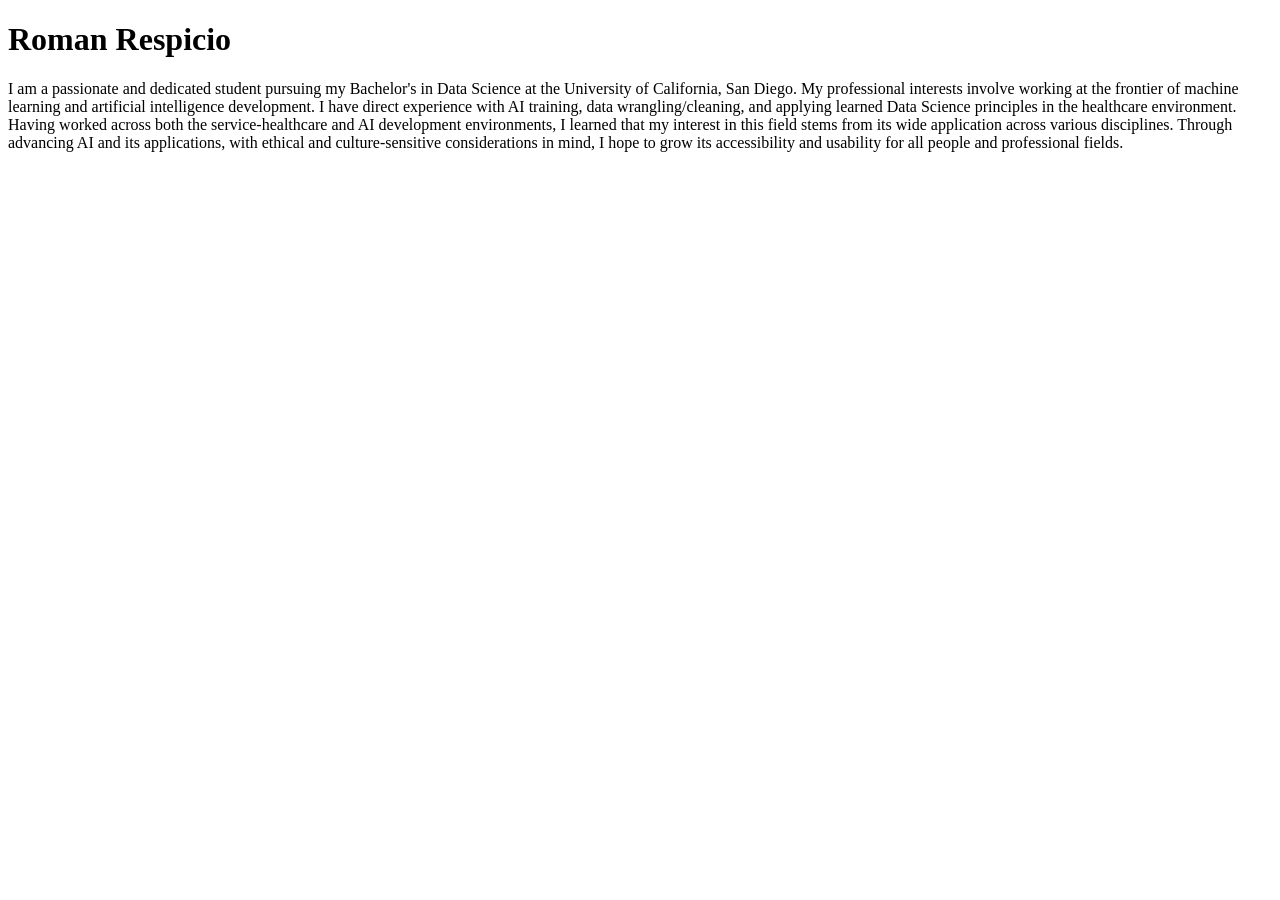
==== index.html @ 978a718e "lab 1 setup, made bio and name" ====
<!DOCTYPE html>
<html lang="en">
<head>
    <meta charset="UTF-8">
    <meta name="viewport" content="width=device-width, initial-scale=1.0">
    <title>Roman Respicio: Personal site and portfolio</title>
</head>
<h1>Roman Respicio</h1>
<p>I am a passionate and dedicated student pursuing my Bachelor's in Data Science at the University of California, San Diego. My professional interests involve working at the frontier of machine learning and artificial intelligence development. I have direct experience with AI training, data wrangling/cleaning, and applying learned Data Science principles in the healthcare environment. Having worked across both the service-healthcare and AI development environments, I learned that my interest in this field stems from its wide application across various disciplines. Through advancing AI and its applications, with ethical and culture-sensitive considerations in mind, I hope to grow its accessibility and usability for all people and professional fields.</p>
<body>
</body>
</html>
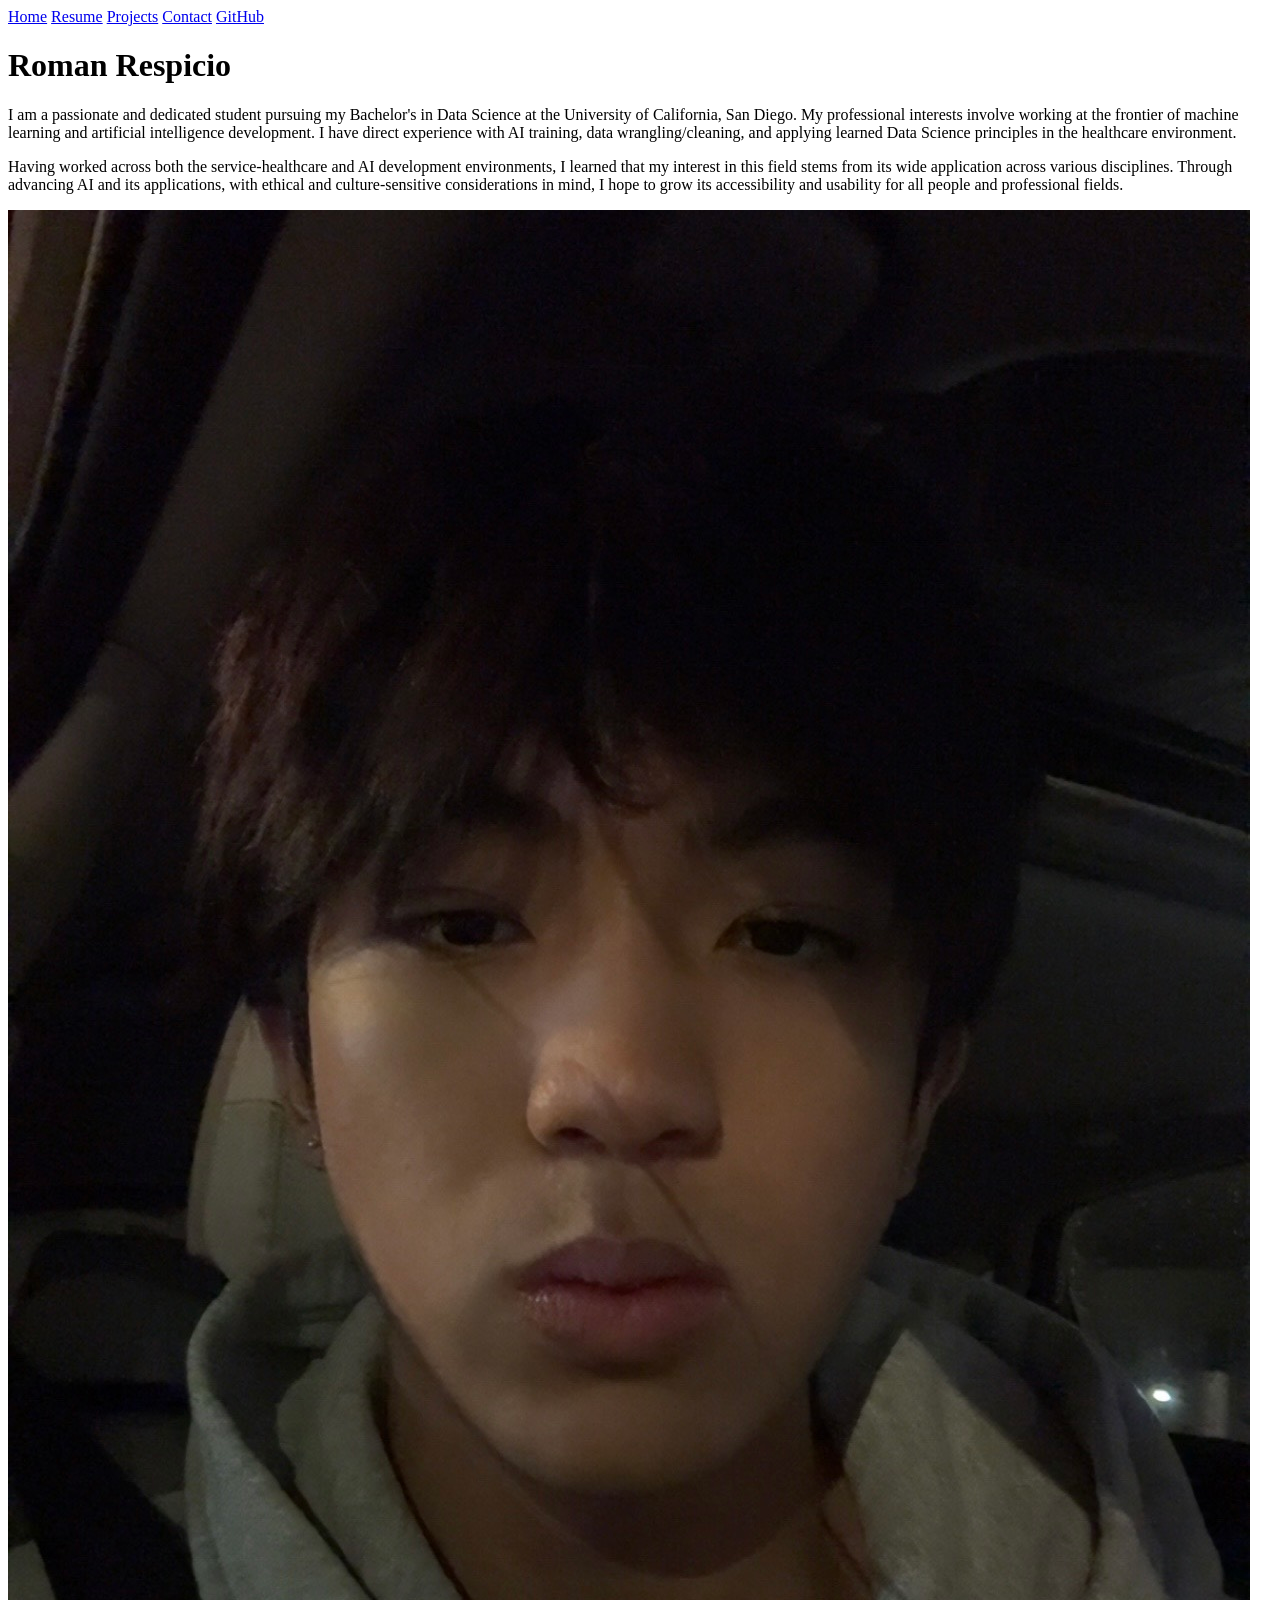
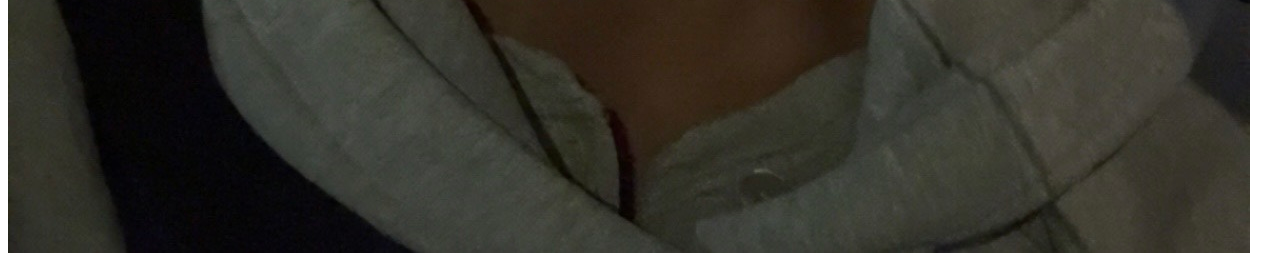
==== commit 8b864cff: "wrote html for portfolio" ====
--- a/index.html
+++ b/index.html
@@ -4,9 +4,20 @@
     <meta charset="UTF-8">
     <meta name="viewport" content="width=device-width, initial-scale=1.0">
     <title>Roman Respicio: Personal site and portfolio</title>
+    <link rel="stylesheet" href="styles.css">
 </head>
-<h1>Roman Respicio</h1>
-<p>I am a passionate and dedicated student pursuing my Bachelor's in Data Science at the University of California, San Diego. My professional interests involve working at the frontier of machine learning and artificial intelligence development. I have direct experience with AI training, data wrangling/cleaning, and applying learned Data Science principles in the healthcare environment. Having worked across both the service-healthcare and AI development environments, I learned that my interest in this field stems from its wide application across various disciplines. Through advancing AI and its applications, with ethical and culture-sensitive considerations in mind, I hope to grow its accessibility and usability for all people and professional fields.</p>
 <body>
+    <nav>
+        <a href="/">Home</a>
+        <a href="/resume/">Resume</a>
+        <a href="/projects/">Projects</a>
+        <a href="/contact/">Contact</a>
+        <a href="https://github.com/romanzrespicio" target="_blank">GitHub</a>
+    </nav>
+
+    <h1>Roman Respicio</h1>
+    <p>I am a passionate and dedicated student pursuing my Bachelor's in Data Science at the University of California, San Diego. My professional interests involve working at the frontier of machine learning and artificial intelligence development. I have direct experience with AI training, data wrangling/cleaning, and applying learned Data Science principles in the healthcare environment. </p>
+    <p>Having worked across both the service-healthcare and AI development environments, I learned that my interest in this field stems from its wide application across various disciplines. Through advancing AI and its applications, with ethical and culture-sensitive considerations in mind, I hope to grow its accessibility and usability for all people and professional fields.</p>
+    <img src="images/headshot1.jpg" alt="Headshot">
 </body>
 </html>
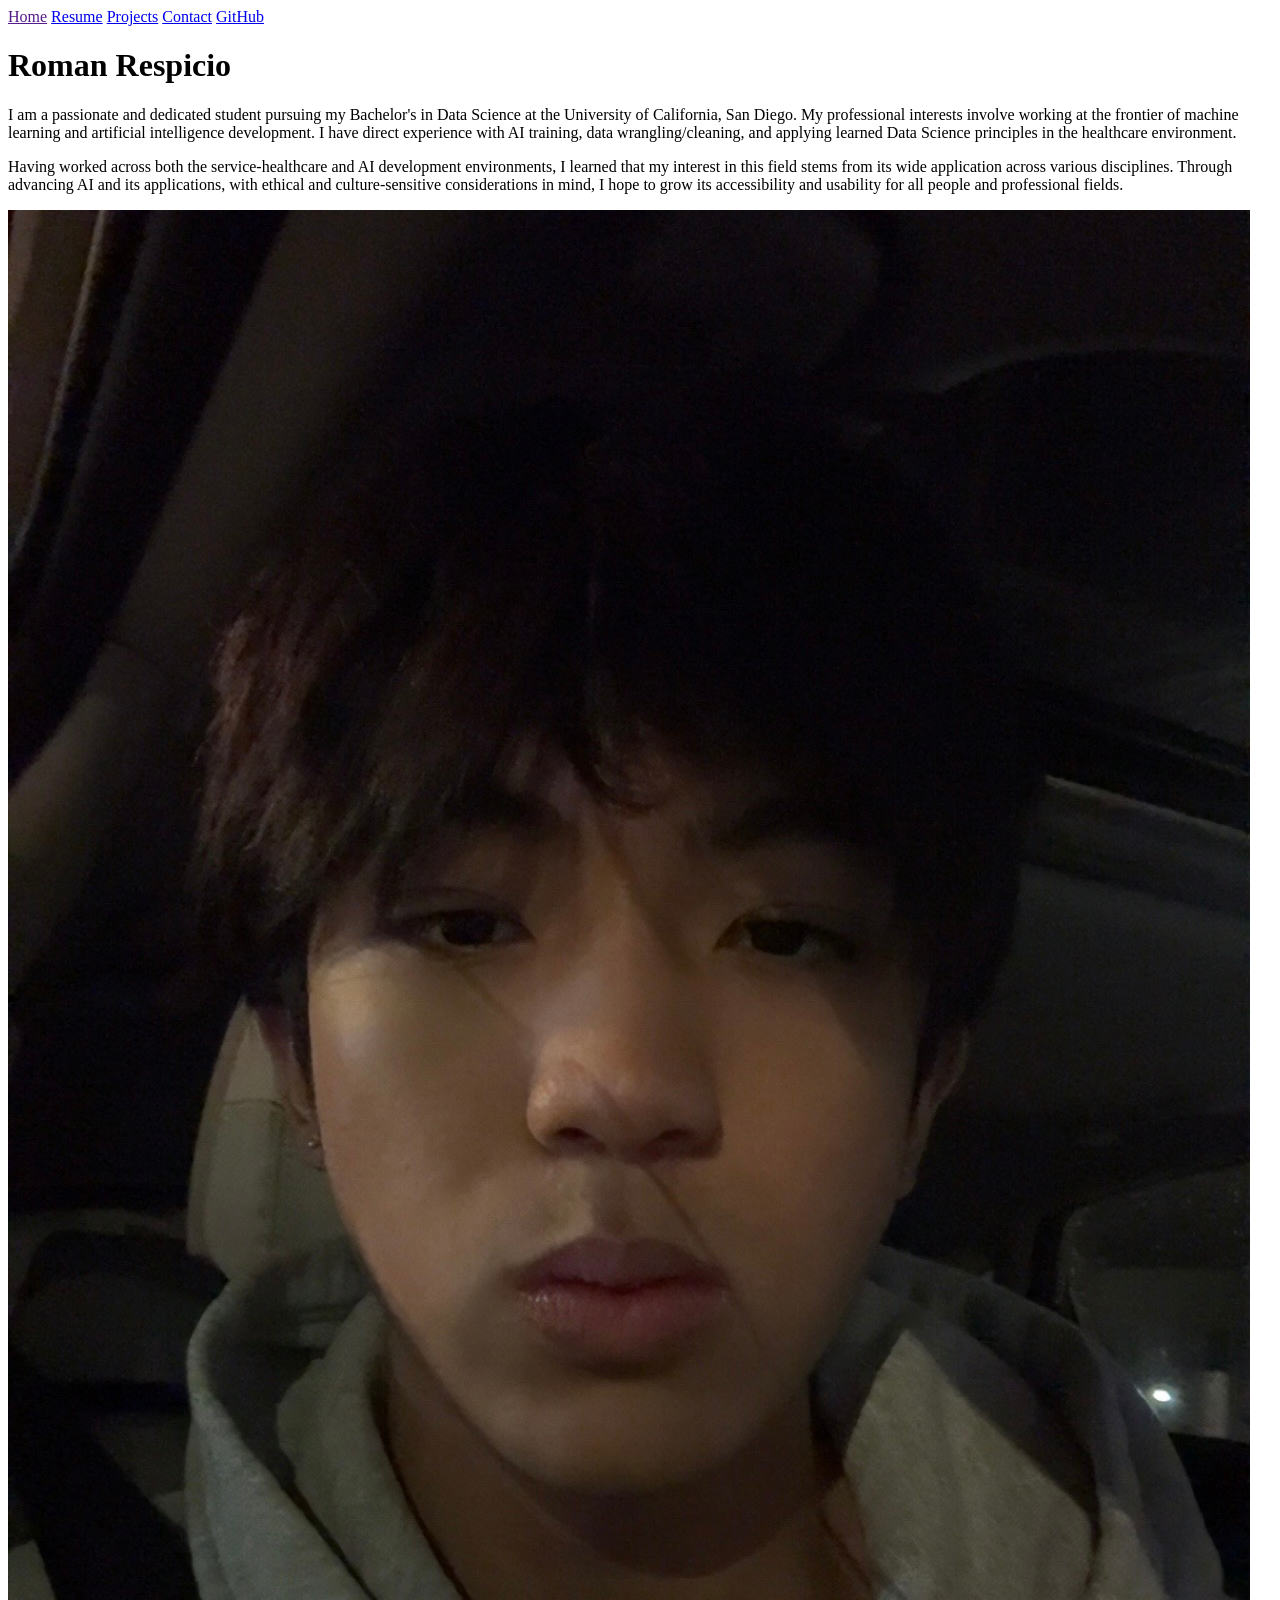
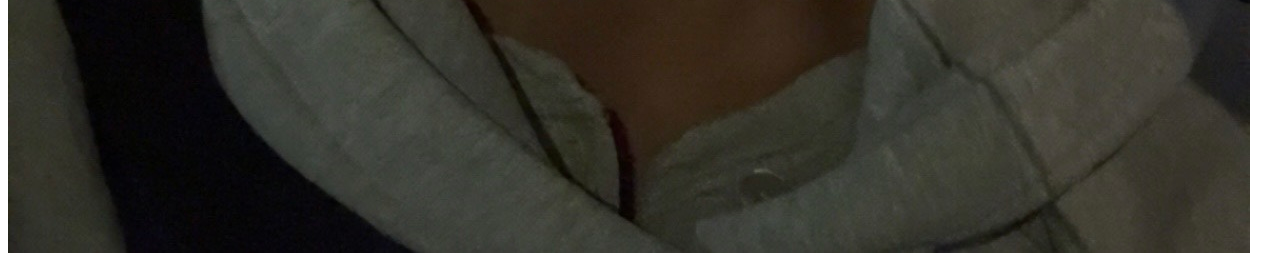
==== commit a7ac57c2: "fixed paths again" ====
--- a/index.html
+++ b/index.html
@@ -8,10 +8,10 @@
 </head>
 <body>
     <nav>
-        <a href="/">Home</a>
-        <a href="/resume/">Resume</a>
-        <a href="/projects/">Projects</a>
-        <a href="/contact/">Contact</a>
+        <a href="">Home</a>
+        <a href="resume/">Resume</a>
+        <a href="projects/">Projects</a>
+        <a href="contact/">Contact</a>
         <a href="https://github.com/romanzrespicio" target="_blank">GitHub</a>
     </nav>
 
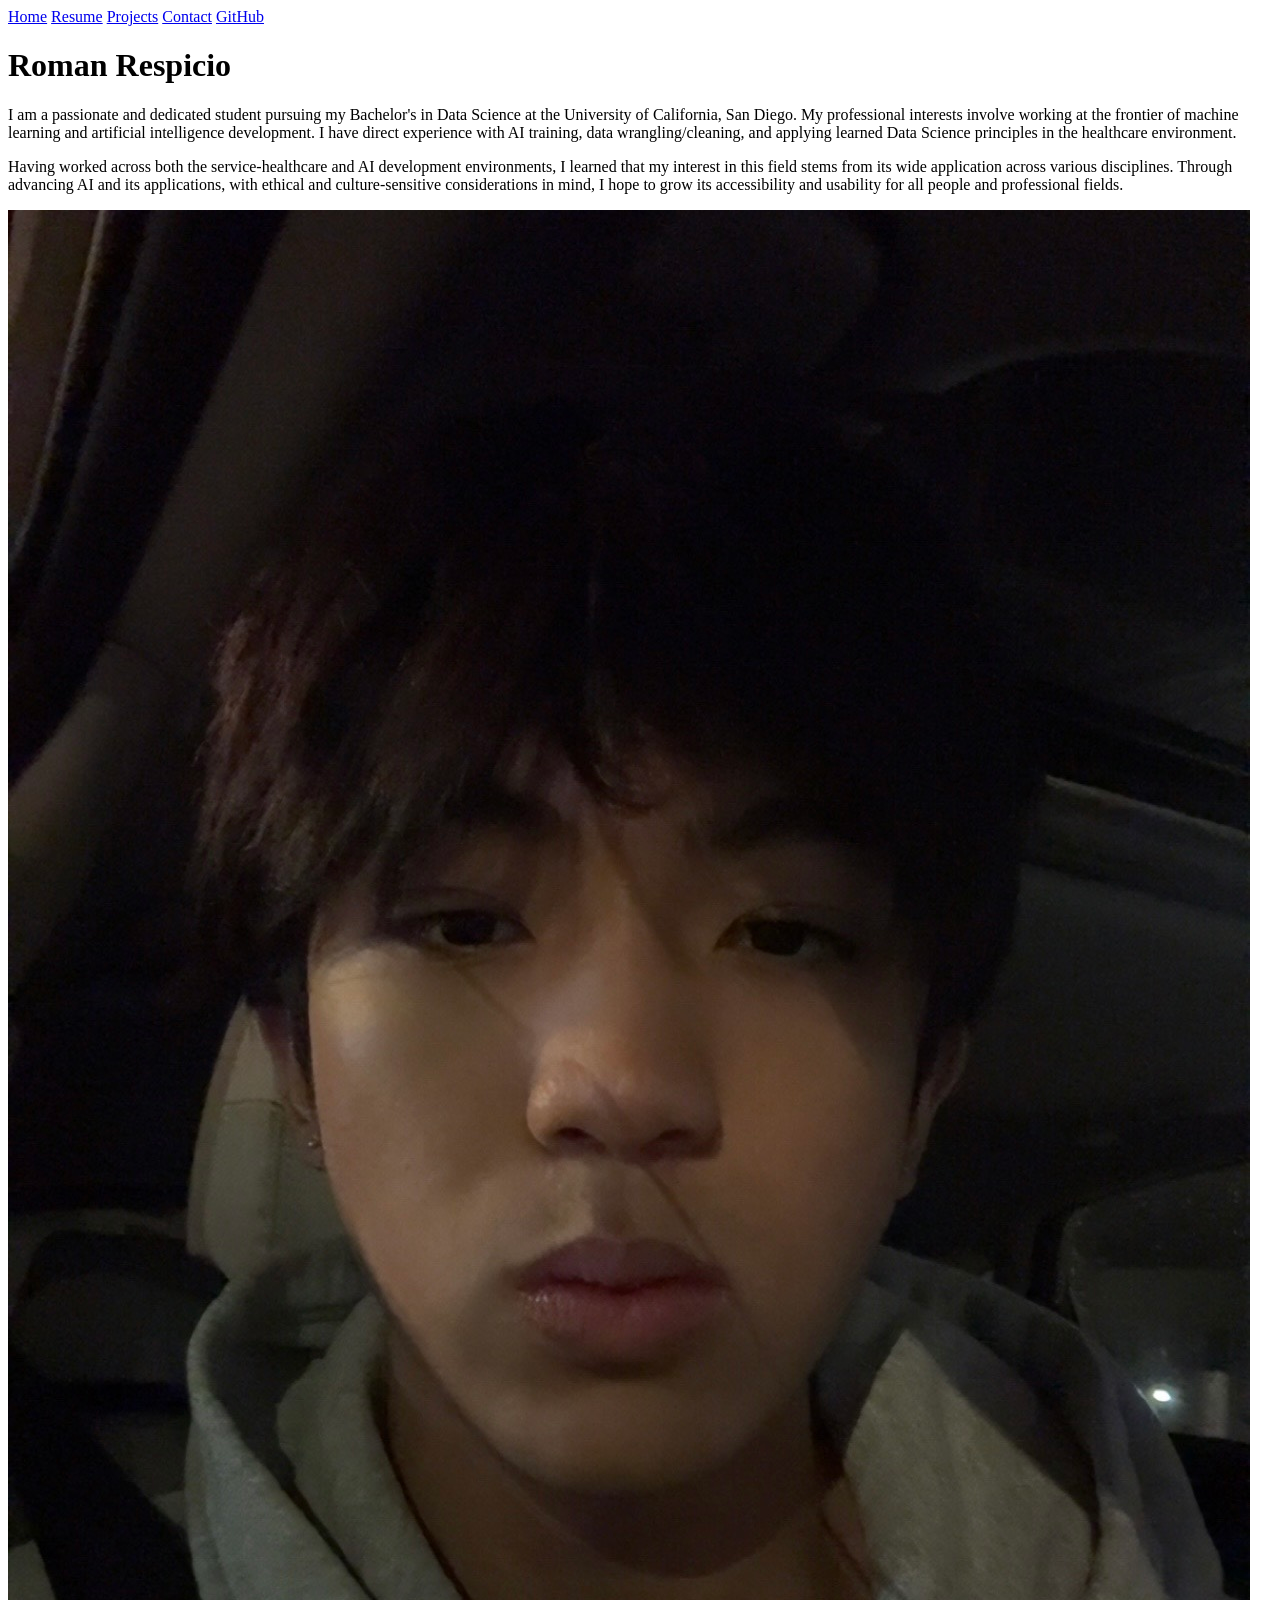
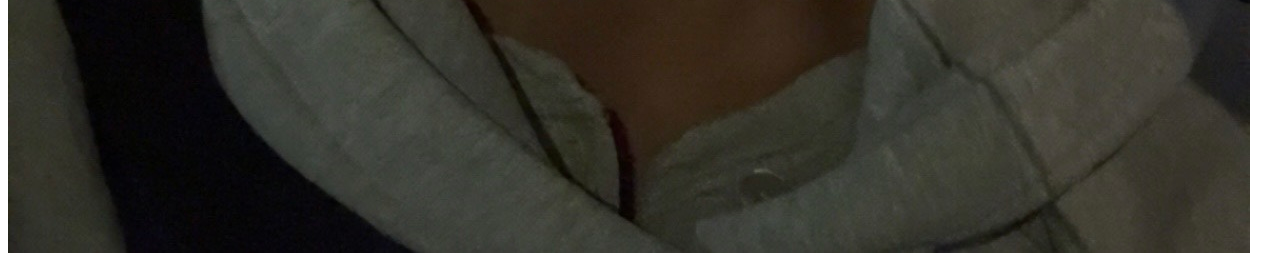
==== commit 5fda8312: "pt 4" ====
--- a/index.html
+++ b/index.html
@@ -8,10 +8,10 @@
 </head>
 <body>
     <nav>
-        <a href="">Home</a>
-        <a href="resume/">Resume</a>
-        <a href="projects/">Projects</a>
-        <a href="contact/">Contact</a>
+        <a href="./">Home</a>
+        <a href="./resume/">Resume</a>
+        <a href="./projects/">Projects</a>
+        <a href="./contact/">Contact</a>
         <a href="https://github.com/romanzrespicio" target="_blank">GitHub</a>
     </nav>
 
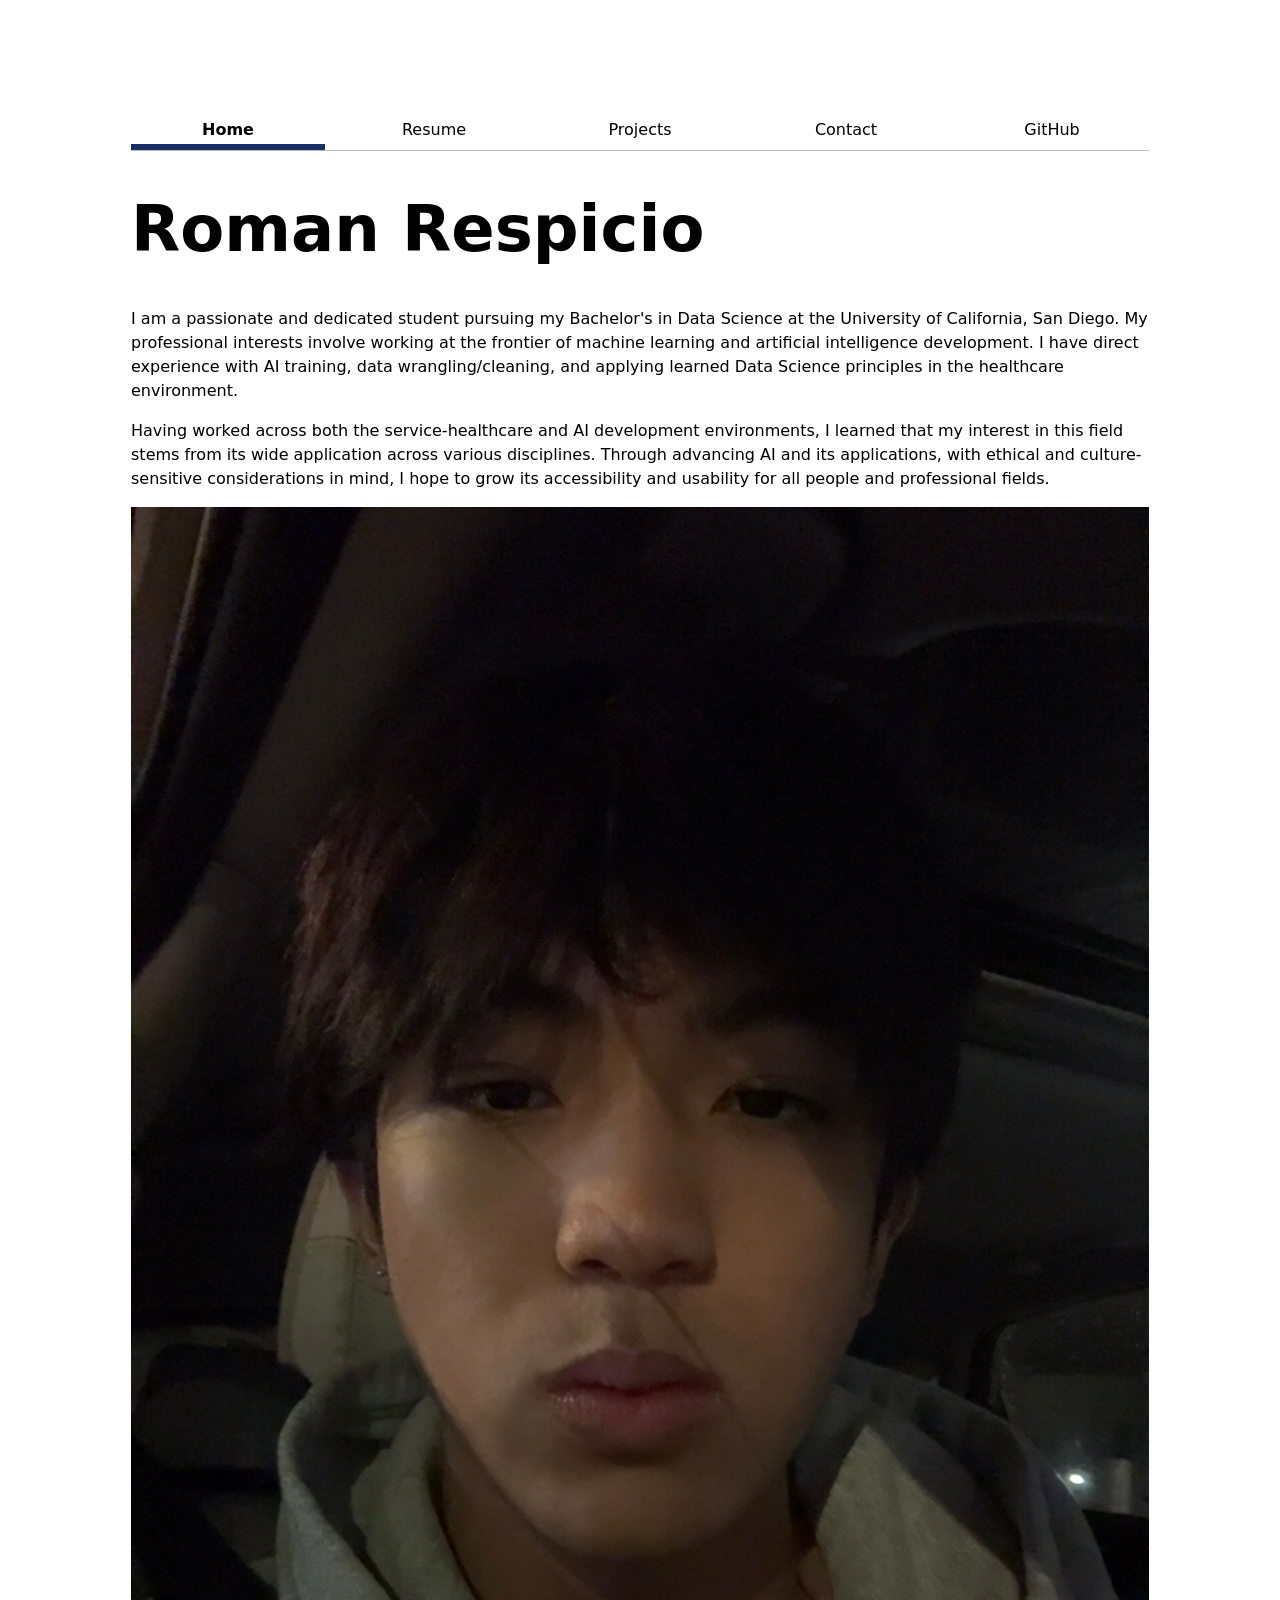
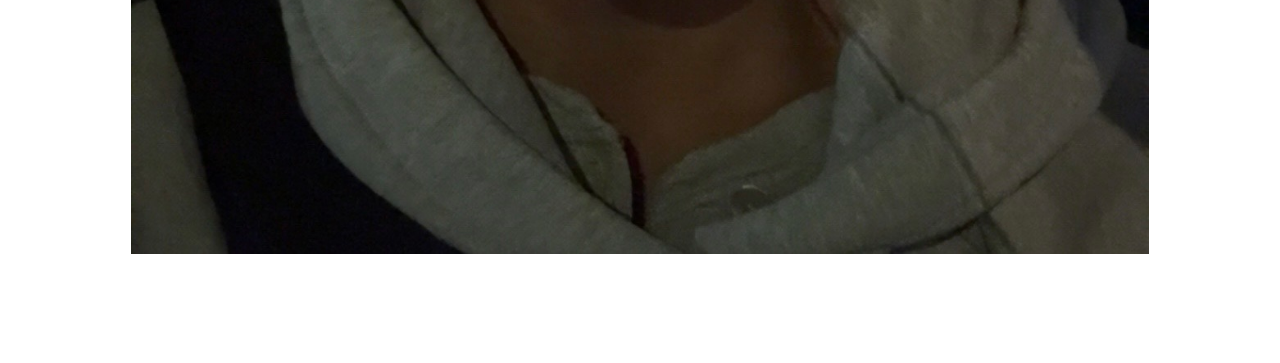
==== commit e70fd314: "Lab 2" ====
--- a/index.html
+++ b/index.html
@@ -4,15 +4,17 @@
     <meta charset="UTF-8">
     <meta name="viewport" content="width=device-width, initial-scale=1.0">
     <title>Roman Respicio: Personal site and portfolio</title>
-    <link rel="stylesheet" href="styles.css">
+    <link rel="stylesheet" href="style.css">
 </head>
 <body>
     <nav>
-        <a href="./">Home</a>
-        <a href="./resume/">Resume</a>
-        <a href="./projects/">Projects</a>
-        <a href="./contact/">Contact</a>
-        <a href="https://github.com/romanzrespicio" target="_blank">GitHub</a>
+        <ul>
+            <li><a class="current" href="./">Home</a></li>
+            <li><a href="./resume/">Resume</a></li>
+            <li><a href="./projects/">Projects</a></li>
+            <li><a href="./contact/">Contact</a></li>
+            <li><a href="https://github.com/romanzrespicio" target="_blank">GitHub</a></li>
+        </ul>
     </nav>
 
     <h1>Roman Respicio</h1>
--- a/style.css
+++ b/style.css
@@ -0,0 +1,256 @@
+:root {
+  --color-accent: oklch(32% 0.1 264);
+}
+
+html {
+  accent-color: var(--color-accent);
+}
+
+body {
+  /* Set line height to 1.5 times the font size
+	   and use the OS’s UI font as the website font
+	 */
+  font: 100%/1.5 system-ui;
+  max-width: 100ch;
+  margin-inline: auto;
+  padding: 10ch;
+}
+
+/* Home: headshot matches the same content width as paragraphs */
+body > img {
+  display: block;
+  width: 100%;
+  max-width: 100%;
+  height: auto;
+}
+
+h1,
+h2,
+h3,
+h4,
+h5,
+h6 {
+  line-height: 1.1;
+  text-wrap: balance;
+}
+
+h1 {
+  font-size: 400%;
+}
+
+nav {
+  display: flex;
+  gap: 0.75rem;
+  margin-bottom: 2rem;
+  border-bottom: 1px solid oklch(80% 3% 200);
+}
+
+nav ul,
+nav li {
+  display: contents;
+}
+
+nav a {
+  flex: 1;
+  text-align: center;
+  padding: 0.5em;
+  text-decoration: none;
+  color: inherit;
+}
+
+nav a:hover {
+  border-bottom: 0.4em solid var(--color-accent);
+  padding-bottom: 0.1em;
+  background-color: oklch(from var(--color-accent) 95% 5% h);
+}
+
+nav a.current {
+  font-weight: 650;
+  border-bottom: 0.4em solid var(--color-accent);
+  padding-bottom: 0.1em;
+}
+
+/* Step 3: contact form layout */
+form {
+  display: grid;
+  grid-template-columns: auto 1fr;
+  gap: 1em;
+  align-items: baseline;
+}
+
+form label {
+  display: block;
+  margin: 0;
+}
+
+form input,
+form textarea,
+form button {
+  font: inherit;
+  display: block;
+  width: 100%;
+  box-sizing: border-box;
+}
+
+form button {
+  grid-column: 1 / -1;
+}
+
+/* Step 4: projects grid + subgrid alignment */
+.projects {
+  display: grid;
+  grid-template-columns: repeat(auto-fill, minmax(15em, 1fr));
+  gap: 1em;
+}
+
+.projects article {
+  display: grid;
+  grid-template-rows: subgrid;
+  grid-row: span 3;
+}
+
+.projects article h2 {
+  margin: 0;
+}
+
+.projects article img {
+  max-width: 100%;
+  height: auto;
+  border: 4px solid var(--color-accent);
+  border-radius: 0;
+  box-sizing: border-box;
+}
+
+/* Resume page */
+body.resume .resume-main {
+  max-width: 100%;
+}
+
+body.resume .resume-header {
+  margin-bottom: 2rem;
+  padding-bottom: 1.5rem;
+  border-bottom: 1px solid oklch(80% 3% 200);
+}
+
+body.resume .resume-header h1 {
+  font-size: clamp(2rem, 5.5vw, 3rem);
+  font-weight: 650;
+  letter-spacing: -0.02em;
+  margin: 0 0 0.4rem;
+}
+
+body.resume .resume-contact,
+body.resume .resume-links {
+  margin: 0.35em 0 0;
+  color: oklch(38% 0.03 264);
+  font-size: 0.95rem;
+}
+
+body.resume .resume-header a {
+  color: var(--color-accent);
+  text-decoration: none;
+}
+
+body.resume .resume-header a:hover {
+  text-decoration: underline;
+}
+
+body.resume .resume-section {
+  margin-top: 2.25rem;
+}
+
+body.resume .resume-section:first-of-type {
+  margin-top: 0;
+}
+
+body.resume .resume-section h2 {
+  font-size: 0.8rem;
+  font-weight: 700;
+  letter-spacing: 0.12em;
+  text-transform: uppercase;
+  color: oklch(32% 0.08 264);
+  margin: 0 0 1rem;
+  padding-bottom: 0.4rem;
+  border-bottom: 2px solid var(--color-accent);
+}
+
+body.resume .resume-entry {
+  margin: 0;
+}
+
+body.resume .resume-entry + .resume-entry {
+  margin-top: 1.5rem;
+  padding-top: 1.5rem;
+  border-top: 1px solid oklch(88% 2% 220);
+}
+
+body.resume .resume-entry--compact + .resume-entry--compact {
+  margin-top: 1rem;
+  padding-top: 1rem;
+}
+
+body.resume .resume-entry h3 {
+  font-size: 1.08rem;
+  font-weight: 650;
+  margin: 0 0 0.2em;
+  color: oklch(22% 0.04 264);
+}
+
+body.resume .resume-role {
+  margin: 0;
+  font-weight: 500;
+  color: oklch(32% 0.03 264);
+}
+
+body.resume .resume-meta {
+  margin: 0.15em 0 0;
+  font-size: 0.9rem;
+  color: oklch(45% 0.02 260);
+  font-variant-numeric: tabular-nums;
+}
+
+body.resume .resume-meta a {
+  color: var(--color-accent);
+  text-decoration: none;
+  font-weight: 500;
+}
+
+body.resume .resume-meta a:hover {
+  text-decoration: underline;
+}
+
+body.resume .resume-entry h4 {
+  font-size: 0.82rem;
+  font-weight: 650;
+  text-transform: uppercase;
+  letter-spacing: 0.06em;
+  margin: 1rem 0 0.5rem;
+  color: oklch(38% 0.04 264);
+}
+
+body.resume .resume-entry ul,
+body.resume .resume-skills {
+  margin: 0.65rem 0 0;
+  padding-left: 1.2rem;
+}
+
+body.resume .resume-entry li,
+body.resume .resume-skills li {
+  margin: 0.35em 0;
+  padding-left: 0.15em;
+}
+
+body.resume .resume-entry li::marker,
+body.resume .resume-skills li::marker {
+  color: var(--color-accent);
+}
+
+body.resume .resume-entry--compact h3 {
+  font-size: 0.95rem;
+  margin-bottom: 0.35em;
+}
+
+body.resume .resume-entry--compact p {
+  margin: 0;
+  color: oklch(38% 0.02 260);
+}
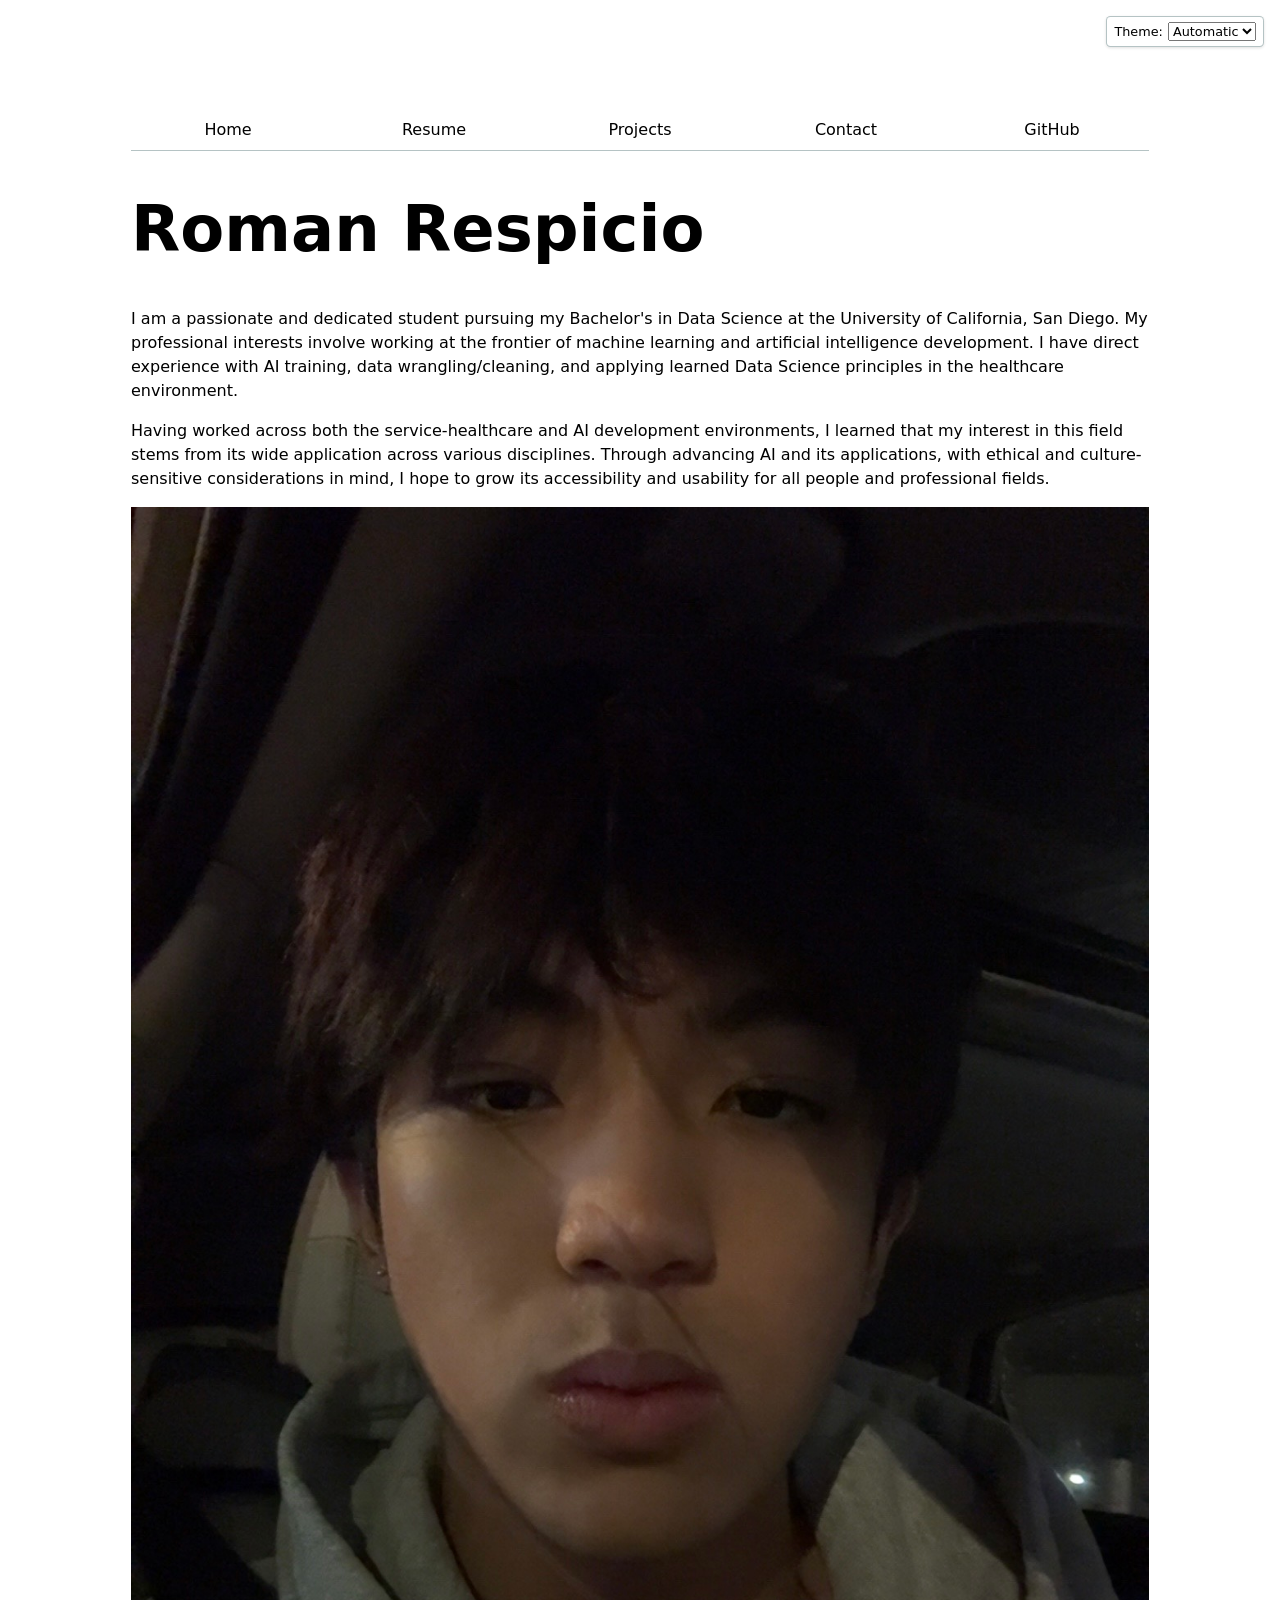
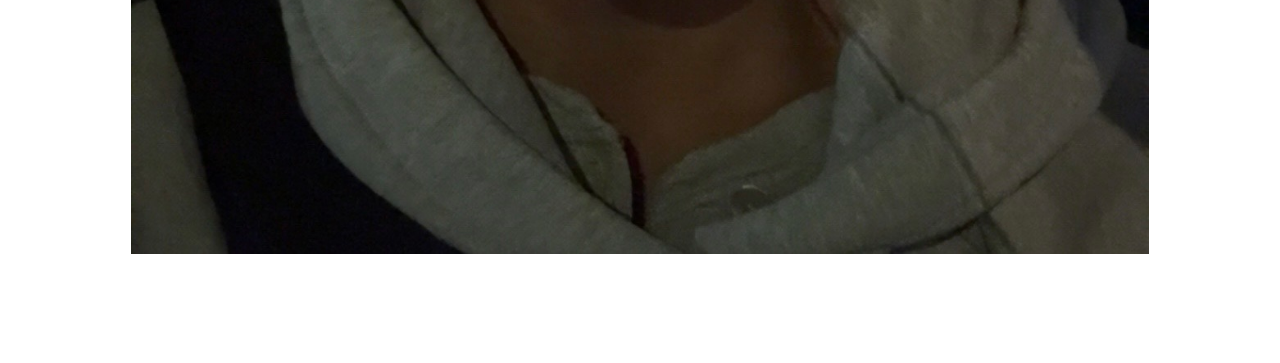
==== commit 7568652b: "lab 3" ====
--- a/index.html
+++ b/index.html
@@ -7,19 +7,10 @@
     <link rel="stylesheet" href="style.css">
 </head>
 <body>
-    <nav>
-        <ul>
-            <li><a class="current" href="./">Home</a></li>
-            <li><a href="./resume/">Resume</a></li>
-            <li><a href="./projects/">Projects</a></li>
-            <li><a href="./contact/">Contact</a></li>
-            <li><a href="https://github.com/romanzrespicio" target="_blank">GitHub</a></li>
-        </ul>
-    </nav>
-
     <h1>Roman Respicio</h1>
     <p>I am a passionate and dedicated student pursuing my Bachelor's in Data Science at the University of California, San Diego. My professional interests involve working at the frontier of machine learning and artificial intelligence development. I have direct experience with AI training, data wrangling/cleaning, and applying learned Data Science principles in the healthcare environment. </p>
     <p>Having worked across both the service-healthcare and AI development environments, I learned that my interest in this field stems from its wide application across various disciplines. Through advancing AI and its applications, with ethical and culture-sensitive considerations in mind, I hope to grow its accessibility and usability for all people and professional fields.</p>
     <img src="images/headshot1.jpg" alt="Headshot">
+    <script src="global.js" type="module"></script>
 </body>
 </html>
--- a/style.css
+++ b/style.css
@@ -1,9 +1,37 @@
 :root {
+  color-scheme: light dark;
   --color-accent: oklch(32% 0.1 264);
+  --border-color: oklch(50% 10% 200 / 40%);
 }
 
 html {
   accent-color: var(--color-accent);
+}
+
+label.color-scheme {
+  position: fixed;
+  top: max(1rem, env(safe-area-inset-top));
+  right: max(1rem, env(safe-area-inset-right));
+  left: auto;
+  z-index: 1000;
+  width: max-content;
+  max-width: calc(100vw - 2rem);
+  display: inline-flex;
+  align-items: center;
+  gap: 0.4em;
+  padding: 0.4em 0.55em;
+  font-size: 80%;
+  color: canvastext;
+  background-color: canvas;
+  border: 1px solid var(--border-color);
+  border-radius: 0.35em;
+  box-shadow: 0 1px 3px rgb(0 0 0 / 12%);
+}
+
+label.color-scheme select {
+  font: inherit;
+  color: inherit;
+  max-width: 12rem;
 }
 
 body {
@@ -42,7 +70,7 @@
   display: flex;
   gap: 0.75rem;
   margin-bottom: 2rem;
-  border-bottom: 1px solid oklch(80% 3% 200);
+  border-bottom: 1px solid var(--border-color);
 }
 
 nav ul,
@@ -58,16 +86,20 @@
   color: inherit;
 }
 
-nav a:hover {
+nav a.current {
+  font-weight: 650;
   border-bottom: 0.4em solid var(--color-accent);
   padding-bottom: 0.1em;
-  background-color: oklch(from var(--color-accent) 95% 5% h);
-}
-
-nav a.current {
-  font-weight: 650;
+}
+
+/* After .current so hover wins; canvas tracks scheme (Automatic / Light / Dark) */
+nav a:hover,
+nav a:focus-visible,
+nav a.current:hover {
   border-bottom: 0.4em solid var(--color-accent);
   padding-bottom: 0.1em;
+  background-color: color-mix(in oklch, var(--color-accent), canvas 85%);
+  color: canvastext;
 }
 
 /* Step 3: contact form layout */
@@ -129,7 +161,7 @@
 body.resume .resume-header {
   margin-bottom: 2rem;
   padding-bottom: 1.5rem;
-  border-bottom: 1px solid oklch(80% 3% 200);
+  border-bottom: 1px solid var(--border-color);
 }
 
 body.resume .resume-header h1 {
@@ -153,6 +185,10 @@
 
 body.resume .resume-header a:hover {
   text-decoration: underline;
+}
+
+body.resume .resume-links a {
+  overflow-wrap: anywhere;
 }
 
 body.resume .resume-section {
@@ -213,10 +249,30 @@
   color: var(--color-accent);
   text-decoration: none;
   font-weight: 500;
+  overflow-wrap: anywhere;
 }
 
 body.resume .resume-meta a:hover {
   text-decoration: underline;
+}
+
+body.resume .resume-skills-inline {
+  margin: 0.35em 0 0;
+  font-size: 0.9rem;
+  font-weight: 500;
+  color: oklch(32% 0.04 264);
+}
+
+body.resume .resume-coursework {
+  margin: 0.5rem 0 0;
+  font-size: 0.92rem;
+  line-height: 1.45;
+  color: oklch(38% 0.02 260);
+}
+
+body.resume .resume-skills--detailed strong {
+  font-weight: 650;
+  color: oklch(28% 0.04 264);
 }
 
 body.resume .resume-entry h4 {
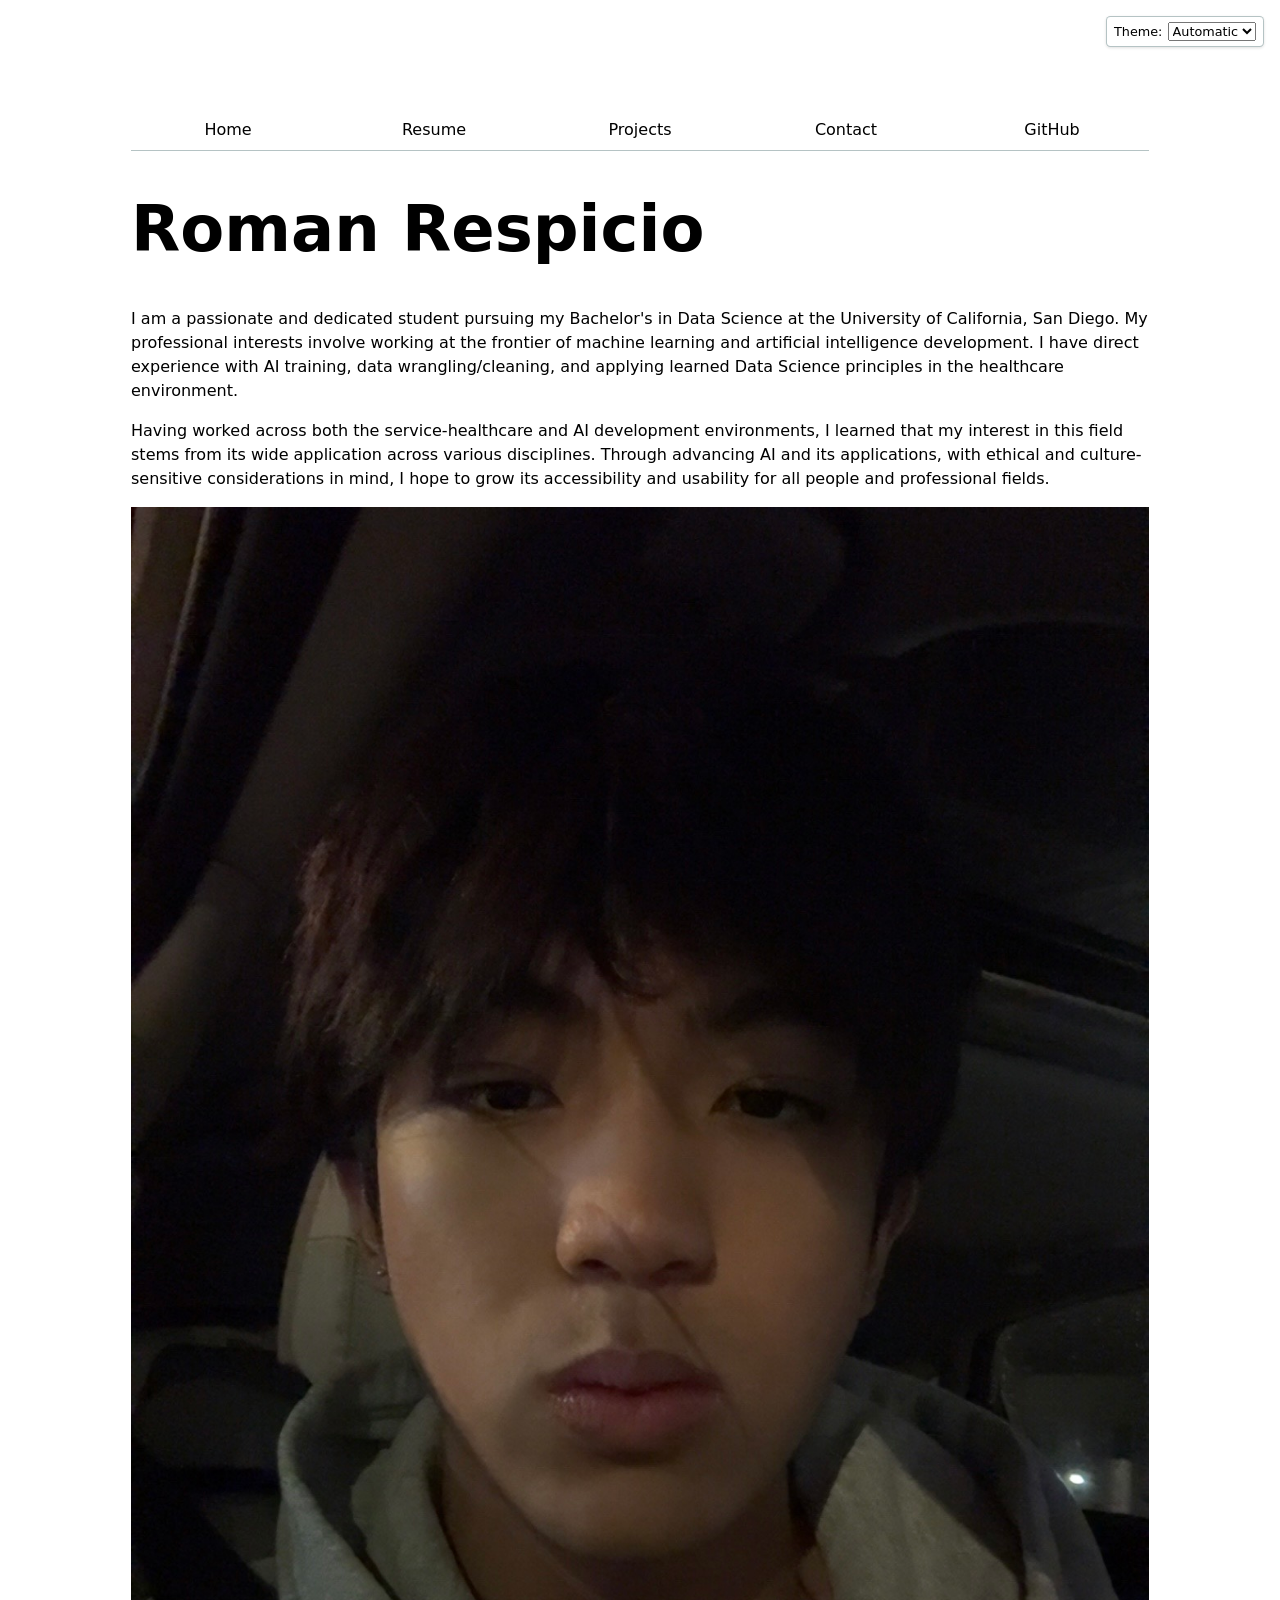
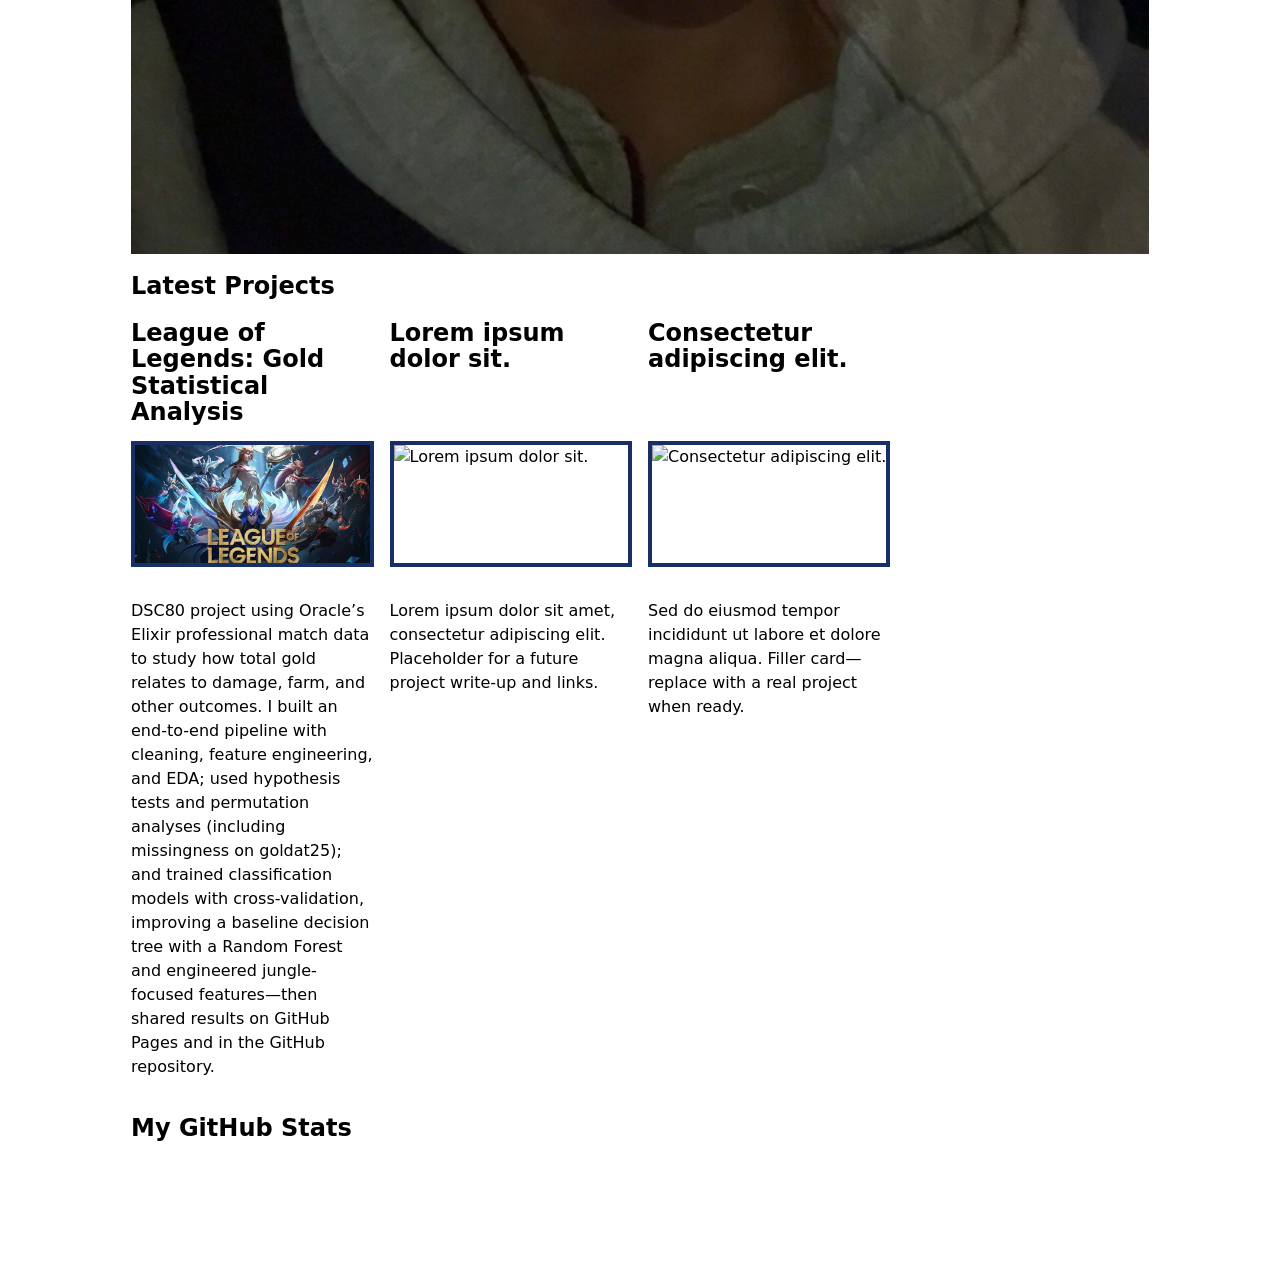
==== commit 8625bf41: "lab4" ====
--- a/index.html
+++ b/index.html
@@ -11,6 +11,11 @@
     <p>I am a passionate and dedicated student pursuing my Bachelor's in Data Science at the University of California, San Diego. My professional interests involve working at the frontier of machine learning and artificial intelligence development. I have direct experience with AI training, data wrangling/cleaning, and applying learned Data Science principles in the healthcare environment. </p>
     <p>Having worked across both the service-healthcare and AI development environments, I learned that my interest in this field stems from its wide application across various disciplines. Through advancing AI and its applications, with ethical and culture-sensitive considerations in mind, I hope to grow its accessibility and usability for all people and professional fields.</p>
     <img src="images/headshot1.jpg" alt="Headshot">
+    <h2>Latest Projects</h2>
+    <div class="projects"></div>
+    <h2>My GitHub Stats</h2>
+    <div id="profile-stats"></div>
     <script src="global.js" type="module"></script>
+    <script src="index.js" type="module" defer></script>
 </body>
 </html>
